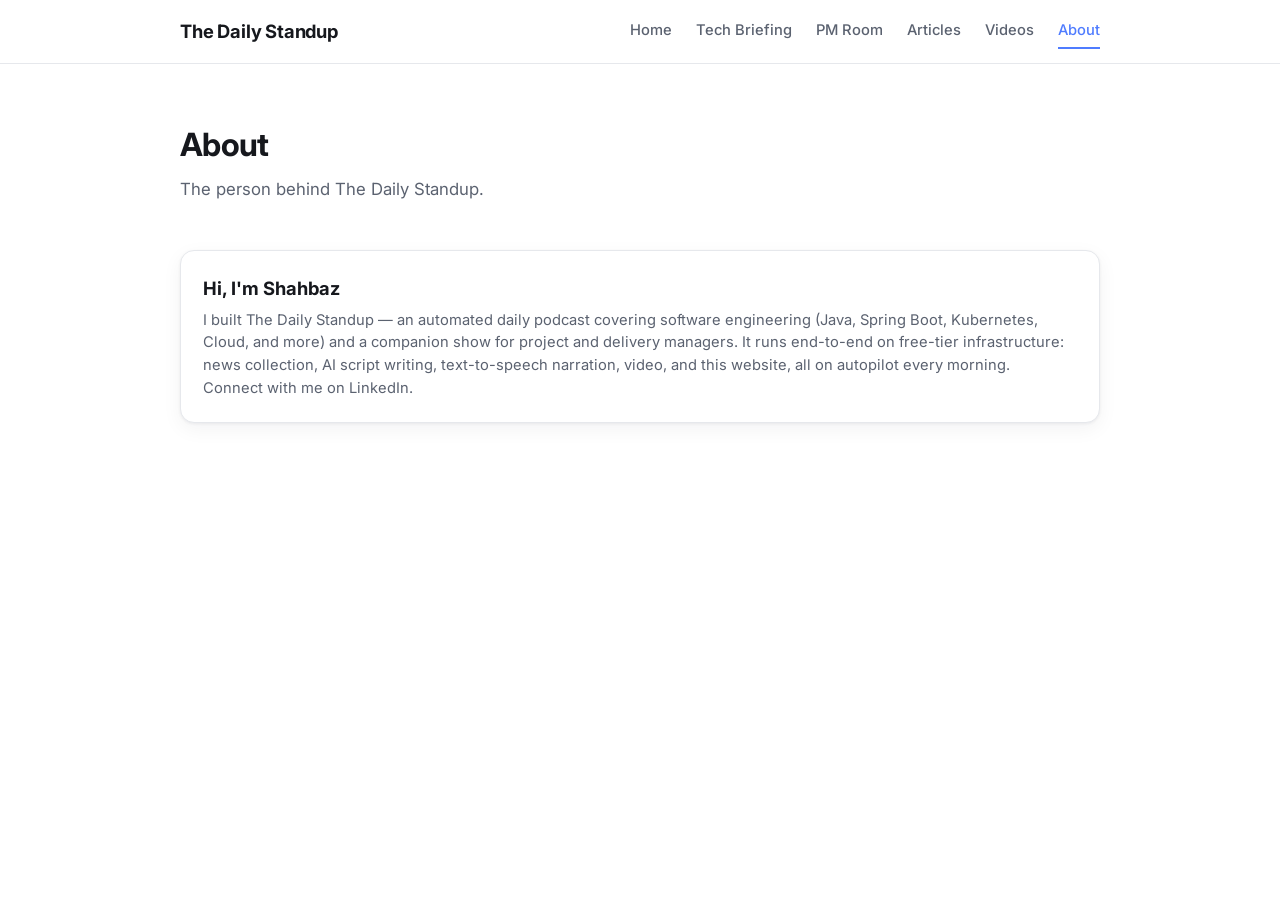
==== site/public/about.html @ fd834b7c "Add About page linking to creator's LinkedIn profile Give visitors a way to know who built the site " ====
<!DOCTYPE html>
<html lang="en">
<head>
  <meta charset="UTF-8" />
  <meta name="viewport" content="width=device-width, initial-scale=1.0" />
  <title>About — The Daily Standup</title>
  <link rel="icon" href="data:image/svg+xml,<svg xmlns=%22http://www.w3.org/2000/svg%22 viewBox=%220 0 100 100%22><text y=%22.9em%22 font-size=%2290%22>🎙️</text></svg>" />
  <link rel="preconnect" href="https://fonts.googleapis.com" />
  <link rel="preconnect" href="https://fonts.gstatic.com" crossorigin />
  <link href="https://fonts.googleapis.com/css2?family=Inter:wght@400;500;600;700&display=swap" rel="stylesheet" />
  <link rel="stylesheet" href="style.css" />
</head>
<body>
  <div id="site-header"></div>

  <main>
    <section class="page-heading">
      <h1>About</h1>
      <p class="tagline">The person behind The Daily Standup.</p>
    </section>

    <section class="feature-grid">
      <div class="feature-card">
        <h2>Hi, I'm Shahbaz</h2>
        <p>
          I built The Daily Standup — an automated daily podcast covering software engineering
          (Java, Spring Boot, Kubernetes, Cloud, and more) and a companion show for project and
          delivery managers. It runs end-to-end on free-tier infrastructure: news collection,
          AI script writing, text-to-speech narration, video, and this website, all on autopilot
          every morning.
        </p>
        <p>
          Connect with me on <a href="https://linkedin.com/in/shahbazhk" target="_blank" rel="noopener noreferrer">LinkedIn</a>.
        </p>
      </div>
    </section>
  </main>

  <script src="js/shared.js"></script>
  <script src="js/nav.js"></script>
</body>
</html>
---- site/public/style.css ----
:root {
  color-scheme: light dark;
  --accent: #4f7cff;
  --accent-soft: #eef1ff;
  --bg: #ffffff;
  --bg-alt: #f7f8fa;
  --fg: #16181d;
  --fg-muted: #5b6270;
  --card-bg: #ffffff;
  --card-border: #e6e8ec;
  --shadow: 0 1px 3px rgba(20, 22, 30, 0.06), 0 6px 20px rgba(20, 22, 30, 0.05);
  --shadow-hover: 0 4px 10px rgba(20, 22, 30, 0.08), 0 14px 32px rgba(20, 22, 30, 0.09);
  --radius: 14px;
}

@media (prefers-color-scheme: dark) {
  :root {
    --accent: #7b9bff;
    --accent-soft: #1c2440;
    --bg: #0f1115;
    --bg-alt: #14171d;
    --fg: #f2f3f5;
    --fg-muted: #9aa1ac;
    --card-bg: #171a20;
    --card-border: #262a33;
    --shadow: 0 1px 3px rgba(0, 0, 0, 0.3), 0 6px 20px rgba(0, 0, 0, 0.25);
    --shadow-hover: 0 4px 10px rgba(0, 0, 0, 0.35), 0 14px 32px rgba(0, 0, 0, 0.35);
  }
}

* {
  box-sizing: border-box;
}

body {
  margin: 0;
  font-family: "Inter", -apple-system, BlinkMacSystemFont, "Segoe UI", Roboto, sans-serif;
  background: var(--bg);
  color: var(--fg);
  line-height: 1.55;
}

a {
  color: inherit;
  text-decoration: none;
}

/* ---------- Header / nav ---------- */

#site-header {
  position: sticky;
  top: 0;
  z-index: 20;
  background: color-mix(in srgb, var(--bg) 88%, transparent);
  backdrop-filter: blur(10px);
  border-bottom: 1px solid var(--card-border);
}

.nav-inner {
  max-width: 960px;
  margin: 0 auto;
  padding: 0.9rem 1.25rem;
  display: flex;
  align-items: center;
  justify-content: space-between;
  flex-wrap: wrap;
  gap: 0.5rem 1rem;
}

.brand {
  font-weight: 700;
  font-size: 1.15rem;
  letter-spacing: -0.01em;
}

.nav-toggle {
  display: none;
  background: none;
  border: 1px solid var(--card-border);
  border-radius: 8px;
  color: var(--fg);
  font-size: 1.1rem;
  padding: 0.3rem 0.6rem;
  cursor: pointer;
}

.nav-links {
  display: flex;
  gap: 1.5rem;
}

.nav-link {
  font-size: 0.92rem;
  font-weight: 500;
  color: var(--fg-muted);
  padding: 0.3rem 0;
  border-bottom: 2px solid transparent;
  transition: color 0.15s ease, border-color 0.15s ease;
}

.nav-link:hover {
  color: var(--fg);
}

.nav-link.active {
  color: var(--accent);
  border-bottom-color: var(--accent);
}

@media (max-width: 640px) {
  .nav-toggle {
    display: block;
  }

  .nav-links {
    display: none;
    flex-direction: column;
    width: 100%;
    gap: 0.75rem;
    padding-top: 0.75rem;
  }

  .nav-links.open {
    display: flex;
  }
}

/* ---------- Layout ---------- */

main {
  max-width: 960px;
  margin: 0 auto;
  padding: 2rem 1.25rem 4rem;
}

/* ---------- Hero / page headings ---------- */

.hero {
  text-align: center;
  padding: 2.5rem 0 1rem;
}

.hero h1 {
  font-size: clamp(2rem, 5vw, 2.75rem);
  margin: 0 0 0.6rem;
  letter-spacing: -0.02em;
}

.page-heading {
  padding: 1.5rem 0 0.5rem;
}

.page-heading h1 {
  font-size: 2rem;
  margin: 0 0 0.4rem;
  letter-spacing: -0.02em;
}

.tagline {
  color: var(--fg-muted);
  font-size: 1.05rem;
  max-width: 40rem;
  margin: 0 auto;
}

.page-heading .tagline {
  margin: 0;
}

/* ---------- Feature grid (home) ---------- */

.feature-grid {
  display: grid;
  grid-template-columns: repeat(auto-fit, minmax(220px, 1fr));
  gap: 1rem;
  margin: 2.5rem 0;
}

.feature-card {
  background: var(--card-bg);
  border: 1px solid var(--card-border);
  border-radius: var(--radius);
  padding: 1.4rem;
  box-shadow: var(--shadow);
  transition: transform 0.15s ease, box-shadow 0.15s ease;
}

.feature-card:hover {
  transform: translateY(-3px);
  box-shadow: var(--shadow-hover);
}

.feature-card h2 {
  margin: 0 0 0.4rem;
  font-size: 1.15rem;
}

.feature-card p {
  margin: 0;
  color: var(--fg-muted);
  font-size: 0.92rem;
}

/* ---------- Latest / teaser grid (home) ---------- */

.latest-section h2 {
  font-size: 1.3rem;
  margin: 0 0 1rem;
}

.teaser-grid {
  display: grid;
  grid-template-columns: repeat(auto-fit, minmax(240px, 1fr));
  gap: 1rem;
}

.teaser-card {
  background: var(--bg-alt);
  border: 1px solid var(--card-border);
  border-radius: var(--radius);
  padding: 1.2rem;
  transition: transform 0.15s ease, box-shadow 0.15s ease;
}

.teaser-card:hover {
  transform: translateY(-2px);
  box-shadow: var(--shadow);
}

.teaser-label {
  display: inline-block;
  font-size: 0.75rem;
  font-weight: 600;
  text-transform: uppercase;
  letter-spacing: 0.04em;
  color: var(--accent);
  background: var(--accent-soft);
  padding: 0.15rem 0.5rem;
  border-radius: 999px;
  margin-bottom: 0.5rem;
}

.teaser-card h3 {
  margin: 0 0 0.3rem;
  font-size: 1.05rem;
}

.teaser-card p {
  margin: 0;
  color: var(--fg-muted);
  font-size: 0.88rem;
}

/* ---------- Episode cards (tech.html / pm.html) ---------- */

.episodes-list {
  margin-top: 1.5rem;
}

.episode-card {
  background: var(--card-bg);
  border: 1px solid var(--card-border);
  border-radius: var(--radius);
  box-shadow: var(--shadow);
  padding: 1.25rem;
  margin-bottom: 1.1rem;
}

.episode-card h2 {
  margin: 0 0 0.4rem;
  font-size: 1.1rem;
}

.episode-card .topics {
  margin: 0 0 0.85rem;
  color: var(--fg-muted);
  font-size: 0.9rem;
}

.episode-card audio {
  width: 100%;
  margin-bottom: 0.85rem;
}

.episode-card iframe {
  width: 100%;
  aspect-ratio: 16 / 9;
  border: none;
  border-radius: 10px;
  margin-bottom: 0.75rem;
}

.read-article-link {
  display: inline-block;
  font-size: 0.9rem;
  font-weight: 600;
  color: var(--accent);
}

.read-article-link:hover {
  text-decoration: underline;
}

/* ---------- Articles list ---------- */

.articles-list {
  margin-top: 1.5rem;
  display: grid;
  gap: 1rem;
}

.article-card {
  display: block;
  background: var(--card-bg);
  border: 1px solid var(--card-border);
  border-radius: var(--radius);
  box-shadow: var(--shadow);
  padding: 1.25rem 1.4rem;
  transition: transform 0.15s ease, box-shadow 0.15s ease;
}

.article-card:hover {
  transform: translateY(-2px);
  box-shadow: var(--shadow-hover);
}

.article-meta {
  margin: 0 0 0.35rem;
  font-size: 0.82rem;
  font-weight: 600;
  color: var(--accent);
  text-transform: uppercase;
  letter-spacing: 0.03em;
}

.article-card h2 {
  margin: 0 0 0.4rem;
  font-size: 1.15rem;
}

.article-excerpt {
  margin: 0;
  color: var(--fg-muted);
  font-size: 0.92rem;
}

/* ---------- Article reading view ---------- */

.back-link {
  display: inline-block;
  margin: 1.2rem 0 0.5rem;
  font-size: 0.9rem;
  color: var(--fg-muted);
}

.back-link:hover {
  color: var(--accent);
}

.article-container {
  max-width: 42rem;
  margin: 1rem auto 0;
}

.article-container h1 {
  font-size: 1.9rem;
  margin: 0.3rem 0 1rem;
  letter-spacing: -0.01em;
}

.article-audio {
  width: 100%;
  margin-bottom: 1rem;
}

.article-video {
  width: 100%;
  aspect-ratio: 16 / 9;
  border: none;
  border-radius: 10px;
  margin-bottom: 1.5rem;
}

.article-container p {
  font-size: 1.05rem;
  color: var(--fg);
  margin: 0 0 1.1rem;
}

/* ---------- Video gallery ---------- */

.videos-grid {
  margin-top: 1.5rem;
  display: grid;
  grid-template-columns: repeat(auto-fit, minmax(260px, 1fr));
  gap: 1.25rem;
}

.video-card {
  background: var(--card-bg);
  border: 1px solid var(--card-border);
  border-radius: var(--radius);
  box-shadow: var(--shadow);
  overflow: hidden;
}

.video-thumb-wrap {
  aspect-ratio: 16 / 9;
  position: relative;
}

.video-thumb-wrap iframe {
  width: 100%;
  height: 100%;
  border: none;
}

.video-thumb {
  width: 100%;
  height: 100%;
  background-size: cover;
  background-position: center;
  display: flex;
  align-items: center;
  justify-content: center;
  cursor: pointer;
}

.video-thumb .play-icon {
  width: 3.2rem;
  height: 3.2rem;
  border-radius: 50%;
  background: rgba(0, 0, 0, 0.55);
  color: white;
  display: flex;
  align-items: center;
  justify-content: center;
  font-size: 1.1rem;
  transition: background 0.15s ease, transform 0.15s ease;
}

.video-thumb:hover .play-icon {
  background: var(--accent);
  transform: scale(1.08);
}

.video-caption {
  margin: 0;
  padding: 0.8rem 1rem;
  font-size: 0.85rem;
  color: var(--fg-muted);
}

/* ---------- Status / error text ---------- */

.status {
  text-align: center;
  color: var(--fg-muted);
  padding: 1rem 0;
}

.status.error {
  color: #d64545;
}
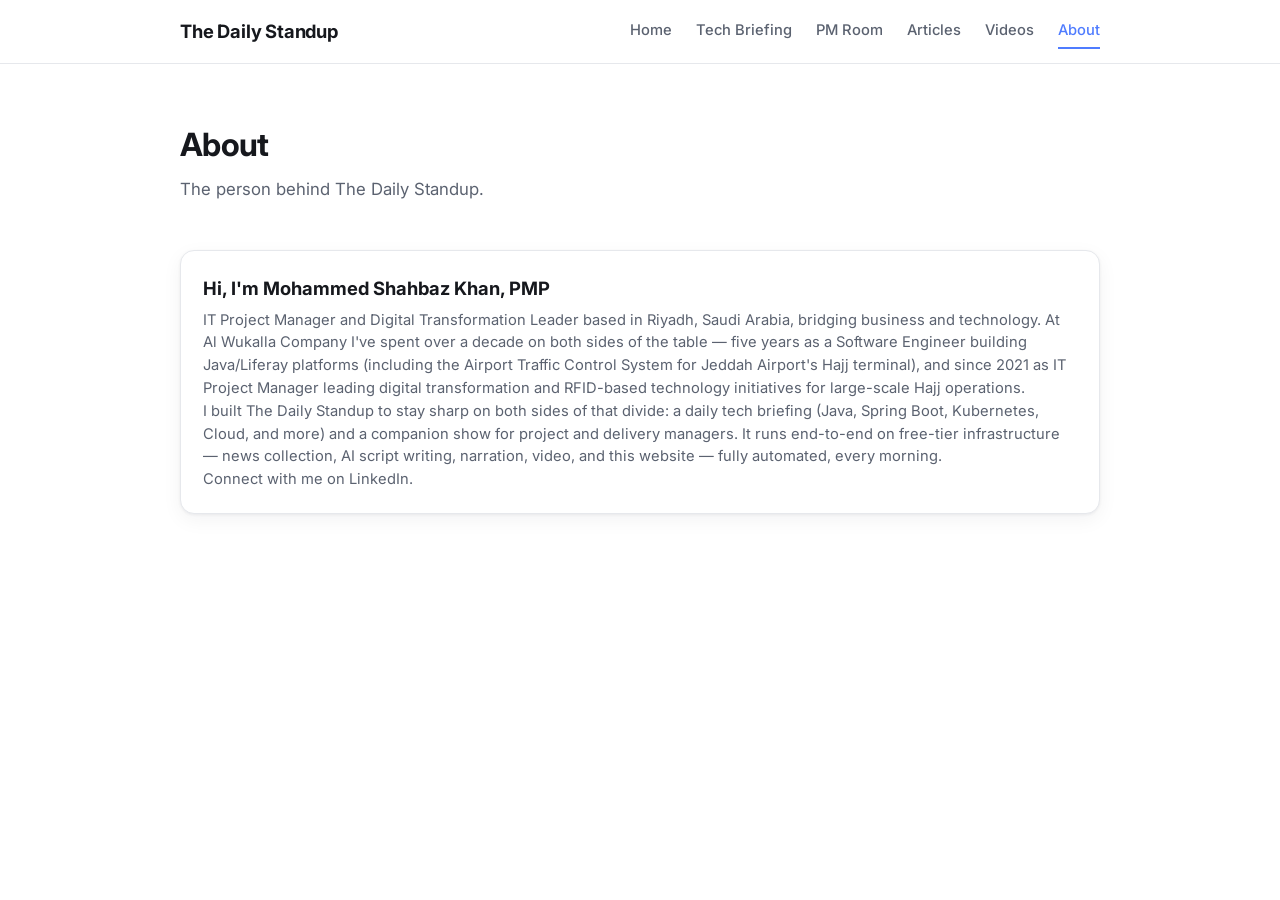
==== commit 8cc666ab: "Fill in About page with real bio from LinkedIn profile Replace the placeholder bio with actual backg" ====
--- a/site/public/about.html
+++ b/site/public/about.html
@@ -21,12 +21,20 @@
 
     <section class="feature-grid">
       <div class="feature-card">
-        <h2>Hi, I'm Shahbaz</h2>
+        <h2>Hi, I'm Mohammed Shahbaz Khan, PMP</h2>
         <p>
-          I built The Daily Standup — an automated daily podcast covering software engineering
-          (Java, Spring Boot, Kubernetes, Cloud, and more) and a companion show for project and
-          delivery managers. It runs end-to-end on free-tier infrastructure: news collection,
-          AI script writing, text-to-speech narration, video, and this website, all on autopilot
+          IT Project Manager and Digital Transformation Leader based in Riyadh, Saudi Arabia,
+          bridging business and technology. At Al Wukalla Company I've spent over a decade on
+          both sides of the table — five years as a Software Engineer building Java/Liferay
+          platforms (including the Airport Traffic Control System for Jeddah Airport's Hajj
+          terminal), and since 2021 as IT Project Manager leading digital transformation and
+          RFID-based technology initiatives for large-scale Hajj operations.
+        </p>
+        <p>
+          I built The Daily Standup to stay sharp on both sides of that divide: a daily tech
+          briefing (Java, Spring Boot, Kubernetes, Cloud, and more) and a companion show for
+          project and delivery managers. It runs end-to-end on free-tier infrastructure — news
+          collection, AI script writing, narration, video, and this website — fully automated,
           every morning.
         </p>
         <p>
